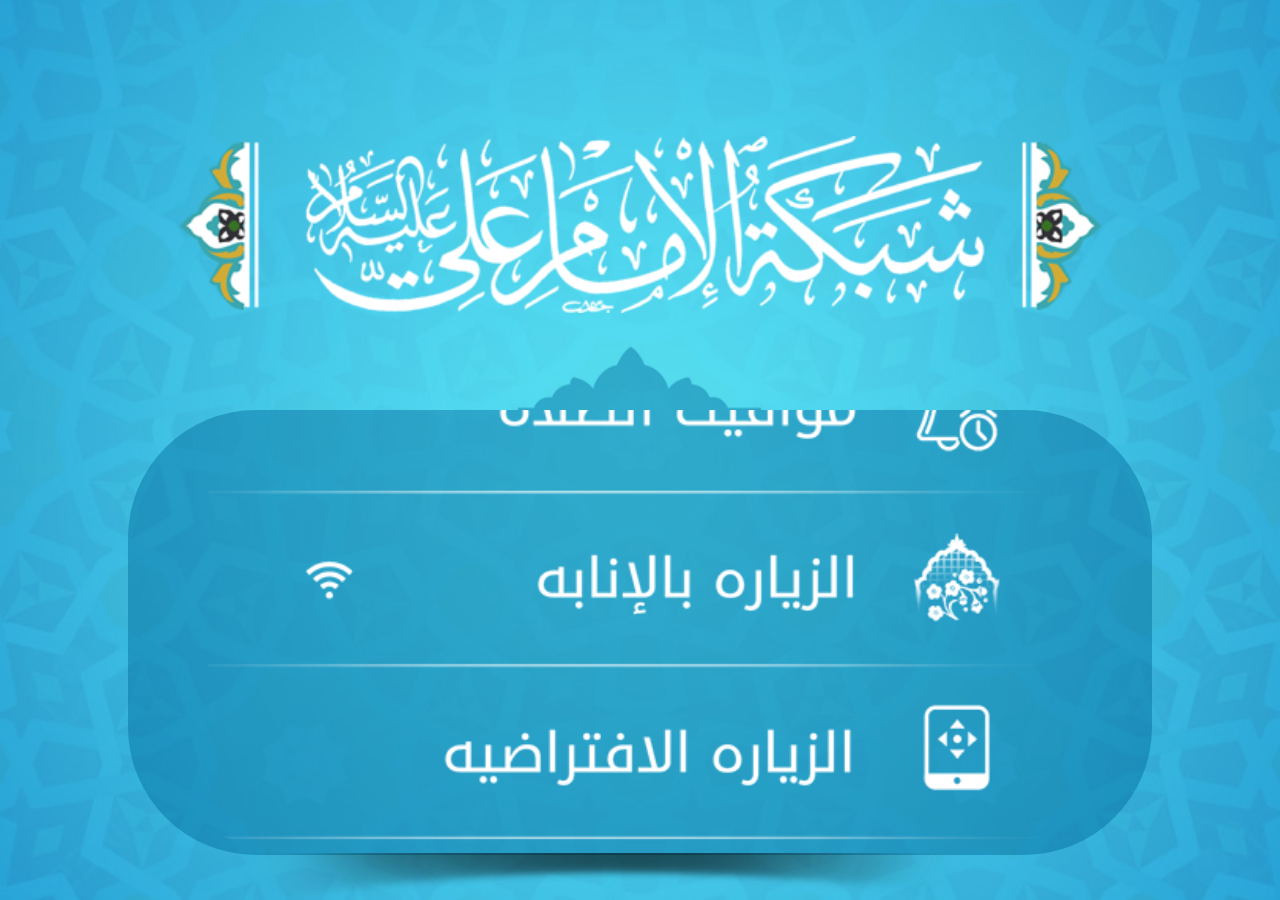
==== www/index.html @ 669192f9 "786" ====
<!DOCTYPE html>
<html>
<head>
	<meta charset="utf-8">
	<meta name="viewport" content="width=device-width, user-scalable=no, initial-scale=1" />
    <title>بسم الله الرحمن الرحيم</title>
    <link rel="stylesheet" type="text/css" href="css/reset.css">
    <link rel="stylesheet" type="text/css" href="css/template.css">

	<script src="js/jquery-2.2.2.min.js"></script>
    <script src="cordova.js"></script>
    <script src="js/fastclick.js"></script>
    <script src="js/hammer.min.js"></script>
    <script src="js/notification.js"></script>
	<script type="text/javascript" src="js/iscroll.js"></script>
	<script>
		var does_we_have_intenet = true;
		function init() {
			var pano_url;
			console.log('SMGROUP ::::::::::::::::::::::::::::::::::::    start init()');
			document.addEventListener("deviceready", onDeviceReady, false);
			/**** added by mahdi *********/
			if(isRetina())
			{
				$('.retina').each( function(i) {
					var back = $(this).css('background-image');
					back = back.replace("/low", "/high");
					$(this).css('background-image',back);
				});
				$('.retina:before').each( function(i) {
					var back = $(this).css('background-image');
					back = back.replace("/low", "/high");
					$(this).css('background-image',back);
				});
			}
// 			$('.smm_menu > div').fancy_scroll({
// 			      innerWrapper: ".smm_menu ul",
// 			      animation: "bounce",
// 			  		bounceDistance: 40,
// 			  		animDuration: "0.3s",
// 			  		animEasing: "cubic-bezier(0.175, 0.885, 0.420, 1.310)"
// 			    });
			var myScroll = new iScroll('smm_wrapper', { hideScrollbar: true, bounce : "enable", vScrollbar: false });
			/*****************************/
		}

		function goto_next_page(href,need_internet) {
			if (window.cordova)
			{
				var networkState = navigator.connection.type;
				if ((networkState == Connection.NONE) && need_internet) {
					navigator.notification.alert(
						'يجب عليك الاتصال بالانترنت',  // message
						alertDismissed,         // callback
						'تنبيه',            // title
						'نعم'                  // buttonName
					);
					function alertDismissed(){};
				}
				else
				{
					if ( device.platform == 'iOS' )
					{
						var options_back = {
						  "direction"		:	"left", // "up", // 'left|right|up|down', default 'left' (which is like 'next')
						  "duration"		:	700, // in milliseconds (ms), default 400
						  "androiddelay"	:	130, // same as above but for Android, default 70
						  "href"			:	href //"adab.html"
						};
						window.plugins.nativepagetransitions.slide(
						  options_back,
						  function (msg) {console.log("success: " + msg)}, // called when the animation has finished
						  function (msg) {console.log("error: " + msg)} // called in case you pass in weird values
						);
					}
					else
					{
						var options_back = {
						  "direction"		:	"left", // "up", // 'left|right|up|down', default 'left' (which is like 'next')
						  "duration"		:	900, // in milliseconds (ms), default 400
						  "iosdelay"		:	110,
						  "androiddelay"	:	280, // same as above but for Android, default 70
						  "href"			:	href //"adab.html"
						};
						window.plugins.nativepagetransitions.slide(
						  options_back,
						  function (msg) {console.log("success: " + msg)}, // called when the animation has finished
						  function (msg) {console.log("error: " + msg)} // called in case you pass in weird values
						);
					}
				}
			} else {
				window.location.href = href;
			}

		}

		function onDeviceReady() {
			var networkState = navigator.connection.type;
			if (networkState == Connection.NONE) {
				does_we_have_intenet = false;
			}
			FastClick.attach(document.body);
			if ( device.platform == 'Android' ){//Android,iOS,win7=WinCE,win8=Win32NT
				document.addEventListener("backbutton", go_back_index, false);
			}			
			if ( device.platform == 'Android' ){//Android,iOS,win7=WinCE,win8=Win32NT
				$(".PrayTimes_page").attr("onclick","goto_next_page('salat-gps.html',false);");
			}		
			
			if(window.localStorage.getItem('uuid') == null)
				window.plugins.uniqueDeviceID.get(uniqueDeviceIDsuccess_index, uniqueDeviceIDfail_index);
			else
			{
				
			}
			register_notification_home();
		}

		$(window).load(function() {		
			setTimeout(function(){
				$(".mypreload").html("");
			}, 1000);
			
			var ulwidth = $('.smm_menu ul').height()*10/11;
			var divwidth = $('.smm_menu > div').height();

			$('.smm_menu ul').css('top',(divwidth-ulwidth));
			setTimeout(function(){
				$('.smm_menu ul').css("top","0");
			}, 1500);
		});

		function go_back_index() {
			navigator.app.exitApp();
			/*
			navigator.notification.confirm(
				'هل حقا تريد الحروج من  التطبيق',	// message
				onExitConfirm,								// callback
				'انتباه',										// title
				['نعم','كلا']								// buttonName
			);
			*/
		}
		function onExitConfirm(buttonIndex) {
			if(buttonIndex==1)
			{
				navigator.app.exitApp();
				/*
				if (navigator && navigator.app) {
					navigator.app.exitApp();
				} 
				else {
					if (navigator && navigator.device) {
						navigator.device.exitApp();
					}
				}
				*/
			}
			else
			{
				
			}
		}
		function isHighDensity(){
			return ((window.matchMedia && (window.matchMedia('only screen and (min-resolution: 124dpi), only screen and (min-resolution: 1.3dppx), only screen and (min-resolution: 48.8dpcm)').matches || window.matchMedia('only screen and (-webkit-min-device-pixel-ratio: 1.3), only screen and (-o-min-device-pixel-ratio: 2.6/2), only screen and (min--moz-device-pixel-ratio: 1.3), only screen and (min-device-pixel-ratio: 1.3)').matches)) || (window.devicePixelRatio && window.devicePixelRatio > 1.3));
		}
		function isRetina(){
			return ((window.matchMedia && (window.matchMedia('only screen and (min-resolution: 192dpi), only screen and (min-resolution: 2dppx), only screen and (min-resolution: 75.6dpcm)').matches || window.matchMedia('only screen and (-webkit-min-device-pixel-ratio: 2), only screen and (-o-min-device-pixel-ratio: 2/1), only screen and (min--moz-device-pixel-ratio: 2), only screen and (min-device-pixel-ratio: 2)').matches)) || (window.devicePixelRatio && window.devicePixelRatio >= 2)) && /(iPad|iPhone|iPod)/g.test(navigator.userAgent);
		}
		$(document).ready(function(){

		});
		
		function need_internet(){
			if(does_we_have_intenet)
				return true;
			else
				return false;
		};
		function need_internet_alert(){
			navigator.notification.alert(
				'يجب عليك الاتصال بالانترنت',  // message
				alertDismissed,         // callback
				'تنبيه',            // title
				'نعم'                  // buttonName
			);
			function alertDismissed(){};
		};
		
		function uniqueDeviceIDsuccess_index(uuid)
		{
			window.localStorage.setItem('uuid',uuid);
		};
		function uniqueDeviceIDfail_index(uuid)
		{
			//alert("uniqueDeviceIDfail" + uuid);
		};
	</script>	

		
		
		
<style>


</style>	
</head>
<body onload="init();" leftmargin="0" topmargin="0" marginwidth="0" marginheight="0" id="body" class="smm_body retina">
	<div class="bg" ></div>
	<div class="container " id="container" >
		<div id="ajax" class="mypreload">
			<div style="z-index: 1000; border: medium none; margin: 0px; padding: 0px; width: 100%; height: 100%; top: 0px; left: 0px; background-color: #1e92c4; opacity: 1; cursor: default; position: fixed;overflow:visible;" class="blockUI blockOverlay"></div>
			<div style="z-index: 1011; position: fixed; padding: 0px; margin: 0px; width: 100%; top: 28%; left: 0%; text-align: center;border: medium none;overflow:visible;" class="blockUI blockMsg blockPage"><img src="images/preloader.gif"></div>
			<div style="z-index: 1012; position: fixed; padding: 0px; margin: 0px; width: 100%; top: 50%; left: 0%; text-align: center;border: medium none;overflow:visible;height:500px;" class="blockUI blockMsg blockPage"><img src="images/loading.png" width="70%"></div>
		</div>
		<div class="smm_content">
			<div class="smm_title retina"></div>
			<div class="smm_menu">
				<div id="smm_wrapper">
					<ul class="retina">
						<li onclick="goto_next_page('news.html',true);" title="news" class="goto222 internet"></li>
						<li onclick="goto_next_page('picturesCategories.html',true);" title="gallery" class="goto internet"></li>
						<li onclick="goto_next_page('live.html',true);" title="live broadcast" class="goto internet"></li>
						<li onclick="goto_next_page('video.html',true);" title="video" class="goto internet"></li>
						<li onclick="goto_next_page('radio.html',true);" title="radio" class="goto internet"></li>
						<li onclick="goto_next_page('map.html',false);" title="map" class="goto" ></li>
						<li onclick="goto_next_page('adab.html',false);" title="adab al-ziyarat" class="goto" ></li>
						<li onclick="goto_next_page('salat.html',false);" title="PrayTimes" class="goto PrayTimes_page" ></li>
						<li onclick="goto_next_page('ziarat.html',true);" title="naeb al-ziyarat" class="goto internet"></li>
						<li onclick="goto_next_page('vtour-demo-day.html',false);" title="vtour" class="goto" ></li>
						<li onclick="goto_next_page('esdarat.html',true);" title="majalat" class="goto internet"></li>
						<!--<li style="background-color: transparent ! important;"></li>-->
					</ul>
				</div>
			</div>
		</div>
			
	</div>
</body>
</html>
---- www/css/template.css ----
﻿﻿/*********** added by Seyed Mahdi Mirzaei ******************/
/***** Menu Page *************/
.smm_body{
	background-image: url('../images/low/menu_back.jpg');
	background-repeat: no-repeat;
    background-size: cover;
    background-position: center center;
    background-attachment: fixed;
}
.smm_body .bg{
	background-image: url('../images/low/menu_back.jpg');
	background-repeat: no-repeat;
    background-size: cover;
    background-position: center center;
	
	height:100%;
	width:100%;
	position:absolute;	
	z-index:0;
}
.smm_content{
	width: 80%;
	height: 80%;
	position: fixed;
	text-align: center;
	padding: 10%;
}
.smm_title {
    width: 90%;
    height: 15vw;
    background-image: url('../images/low/title.png');
    background-position: center center;
    background-repeat: no-repeat;
    background-size: 100%;
    margin: auto;
}
.smm_menu {
    background-color: rgba(0,106,155,.44);
    border-radius: 10vw;
    top: 32vw;
    bottom: 5%;
    position: inherit;
    left: 10%;
    right: 10%;
}
.smm_menu:before{
	content: "";
    background-image: url("../images/low/menu-background-top.png");
    width: 28vw;
    height: 5vw;
    background-position: center center;
    background-repeat: no-repeat;
    left: 0;
    right: 0;
    margin: auto;
    background-size: contain;
    top: -5vw;
    position: absolute;
}
.smm_menu:after{
	    content: "";
    background-image: url("../images/low/menu-background-saye.png");
    /* width: 28vw; */
    height: 18vw;
    background-position: center center;
    background-repeat: no-repeat;
    left: 0;
    right: 0;
    margin: auto;
    background-size: contain;
    bottom: -5vw;
    position: absolute;
	
	z-index:-1;
}
.smm_menu ul{
	background-image: url("../images/low/menu.png");
    background-repeat: no-repeat;
    background-size: 100%;
    position: absolute;
    left: 0;
    right: 0;
	
	transition:top 1s ease-in-out 0s !important;
}

.smm_menu ul li{
	height: 13.5vw;
    list-style-type: none;
	transition:all 0.55s ease-in-out 0s;
}
.smm_menu ul li:hover{
	background-color: rgba(40,101,143,.35);
}
.smm_menu > div{
	position: absolute;
    top: 0;
    left: 0;
    right: 0;
    bottom: 1vw;
    overflow: auto;
    -webkit-mask-image: -webkit-radial-gradient(circle, white, black);
    border-radius: 10vw;
}
/***** Ziarat Page *************/
.smm_ziarat_body{
	background-image: url('../images/low/ziarat_back.jpg');
	background-repeat: no-repeat;
    background-size: cover;
    background-position: center center;
    background-attachment: fixed;
}
.smm_ziarat_body .bg{
	background-image: url('../images/low/ziarat_back.jpg');
	background-repeat: no-repeat;
    background-size: cover;
    background-position: center center;
	
	height:100%;
	width:100%;
	position:absolute;	
	z-index:0;
}
.smm_ziarat_title {
    width: 90%;
    height: 14vw;
    background-image: url('../images/low/ziarat_title.png');
    background-position: center center;
    background-repeat: no-repeat;
    background-size: contain;
    margin: auto;
    vertical-align: middle;
}
.smm_ziarat_back{
	background-image: url('../images/low/back.png');
    width: 6vw;
    height: 14vw;
    display: block;
    background-repeat: no-repeat;
    background-position: center 40%;
    background-size: contain;
    /* float: left; */
    vertical-align: -webkit-baseline-middle;
    margin-left: -5vw;
    position: absolute;
}
#smm_ziarat_wrapper{
	position: absolute;
    top: 0;
    left: 0;
    right: 0;
    bottom: 1vw;
    overflow: auto;
    text-align: right;
/*     -webkit-mask-image: -webkit-radial-gradient(circle, white, black); */
/*     border-radius: 10vw; */
}
.smm_ziarat_content{
	top: 32vw;
    bottom: 5%;
    position: inherit;
    left: 10%;
    right: 10%;
}
.smm_ziarat_title2{
    width: 30vw;
}
#smm_ziarat_wrapper input,#smm_ziarat_wrapper select{
	display: block;
    height: 12vw;
    width: 99%;
    border: 1px solid #69cee3;
    border-radius: 2vw;
    background-color: #e5f4fa;
    margin-top: 4vw;
    font-family: 'Droid Arabic Kufi' !important;
    padding-right: 5vw;
    box-sizing: border-box;
    color: #2581c4;
    font-size: 3.5vw;
}
#smm_ziarat_wrapper select{
	text-align-last: right;
    direction: ltr;
}
#smm_ziarat_wrapper input[type="submit"]{
	background-color: #e39124;
	color: white;
	border: none;
	margin-top: 6vw;
}
.smm_ziarat_body ::-webkit-input-placeholder {
   color: #2581c4;
}

.smm_ziarat_body :-moz-placeholder { /* Firefox 18- */
   color: #2581c4;  
}

.smm_ziarat_body ::-moz-placeholder {  /* Firefox 19+ */
   color: #2581c4;  
}

.smm_ziarat_body :-ms-input-placeholder {  
   color: #2581c4;  
}
/***** Salat Page *************/
#smm_salat_wrapper{
	position: absolute;
    top: 0;
    left: 0;
    right: 0;
    bottom: 1vw;
    overflow: auto;
    text-align: right;
/*     -webkit-mask-image: -webkit-radial-gradient(circle, white, black); */
/*     border-radius: 10vw; */
}
.smm_salat_title {
    width: 90%;
    height: 14vw;
    background-image: url('../images/low/salat_title.png');
    background-position: center center;
    background-repeat: no-repeat;
    background-size: contain;
    margin: auto;
    vertical-align: middle;
}
.smm_select_city div:nth-child(2) {
    border-left: .5vw solid #167bb0;
    border-right: .5vw solid #167bb0;
}
.smm_select_city {
    width: 110%;
    height: 11vw;
    margin: auto;
    vertical-align: middle;
    margin-top: 3vw;
    background-image: url('../images/low/salat-title2.png');
    background-size: 100% 104%;
    background-repeat: no-repeat;
    background-position: 0 -.2vw;
	margin-left:-5%;
}
.smm_select_city div {
    display: inline-block;
    width: 31%;
    text-align: center;
    font-weight: bold;
    font-size: 3.5vw;
    /*height: 100%;*/
    line-height: 10.7vw;
    box-sizing: border-box;
    color: #167bb0;
}
.smm_select_city #karbala {width: 36%;}
.smm_select_city #kazemain {width: 25%;}
.smm_select_city #najaf {width: 28%;}

.smm_select_city div.active{
	color: #e39124;
}
.smm_salat_content{
	top: 42vw;
    bottom: 5%;
    position: inherit;
    left: 10%;
    right: 10%;
}
.smm_sobh {
    background-image: url('../images/low/sobh.png');
    background-size: 20vw;
    background-repeat: no-repeat;
    background-position: bottom center;
}
.smm_sunrise {
    background-image: url('../images/low/sunrise.png');
    background-size: 20vw;
    background-repeat: no-repeat;
    background-position: bottom center;
}
.smm_zohr {
    background-image: url('../images/low/zohr.png');
    background-size: 20vw;
    background-repeat: no-repeat;
    background-position: bottom center;
}
.smm_maghreb {
    background-image: url('../images/low/maghreb.png');
    background-size: 20vw;
    background-repeat: no-repeat;
    background-position: bottom center;
}
.smm_ghorob {
    background-image: url('../images/low/ghorob.png');
    background-size: 20vw;
    background-repeat: no-repeat;
    background-position: bottom center;
}
.smm_midnight {
    background-image: url('../images/low/midnight.png');
    background-size: 20vw;
    background-repeat: no-repeat;
    background-position: top center;
}
li .smm_sobh {
    background-image: url('../images/low/sobh2.png');
    background-size: contain;
    background-repeat: no-repeat;
    background-position: center 57% !important;
}
li .smm_sunrise {
    background-image: url('../images/low/ghorob2.png');
    background-size: contain;
    background-repeat: no-repeat;
    background-position: top center;
}
li .smm_zohr {
    background-image: url('../images/low/zohr2.png');
    background-size: contain;
    background-repeat: no-repeat;
    background-position: center 25% !important;
}
li .smm_maghreb {
    background-image: url('../images/low/maghreb2.png');
    background-size: contain;
    background-repeat: no-repeat;
    background-position: center 35% !important;
}
li .smm_ghorob {
    background-image: url('../images/low/ghorob2.png');
    background-size: contain;
    background-repeat: no-repeat;
    background-position: top center;
}
li .smm_midnight {
    background-image: url('../images/low/midnight2.png');
    background-size: 63%;
    background-repeat: no-repeat;
    background-position: center 50% !important;
}
.smm_next_time {
    margin: auto;
    text-align: center;
}
.smm_next_time > div{
	width: 100%;
    display: block;
    height: 20vw;
    text-align: center;
}
.smm_next_time span:last-child {
    color: #e39124;
}
.smm_next_time span {
    width: 100%;
    display: block;
    font-size: 5vw;
    font-weight: bold;
    white-space: nowrap;
}
.smm_salat_content ul {
    list-style-type: none;
}
.smm_salat_content ul li {
    display: block;
    width: 100%;
    height: 15vw;
    vertical-align: middle;
}
.smm_salat_content ul li span:first-child {
    width: 8vw;
    height: 100%;
    display: inline-block;
    background-position: center center;
    margin-left: 2vw;
    float: right;
}
.smm_salat_content ul li span {
    color: #167bb0;
    font-size: 4.2vw;
    font-weight: bold;
    float: right;
    height: 100%;
    display: inline-block;
    line-height: 18vw;
        width: 50VW;
}

.smm_salat_content ul li span:last-child {
    float: left;
    width: 15vw;
    text-align: left;
    POsition: absolute;
    left: 0;
    right: auto;
}
.smm_salat_content ul li:after {
    background-image: url('../images/low/seprator.png');
    content: "";
    height: 1px;
    width: 90%;
    display: block;
    margin: auto;
    background-repeat: no-repeat;
    background-size: cover;
    margin-top: 1.5vw;
    position: absolute;
}
.smm_salat_content ul li:first-child:after{
	content: none;
}

/***** Salat Page *************/
#smm_news_wrapper{
	position: absolute;
    top: 0;
    left: 0;
    right: 0;
    bottom: 1vw;
    overflow: auto;
    text-align: right;
/*     -webkit-mask-image: -webkit-radial-gradient(circle, white, black); */
/*     border-radius: 10vw; */
}
.smm_news_title {
    width: 90%;
    height: 14vw;
    background-image: url('../images/low/news_title.png');
    background-position: center center;
    background-repeat: no-repeat;
    background-size: contain;
    margin: auto;
    vertical-align: middle;
}
.smm_news_content{
	top: 30vw;
    bottom: 5%;
    position: inherit;
    left: 7%;
    right: 7%;
}
.smm_news_content ul li:after {
    background-image: url('../images/low/seprator.png');
    content: "";
    height: 1px;
    width: 90%;
    display: block;
    margin: auto;
    background-repeat: no-repeat;
    background-size: cover;
    position: absolute;
}
.smm_news_content ul li:last-child:after{
	content: none;
}
.smm_news_content ul{
	list-style-type: none;
	direction: rtl;
}
.smm_news_content ul li{
	margin-bottom: 3vw;
}
.smm_news_content ul li img{
	width: 30vw;
    height: 25vw;
    border-radius: 2vw;
}
.smm_news_content ul li > div{
	float: left;
    width: 52vw;
}
.smm_news_content ul li > div > span , .smm_news_content ul li > div > span span{
	text-align: justify;
    font-size: 3vw;
    display: block;
/*     height: 18Vw; */
    line-height: 6vw;
    line-height: 6vw;
    overflow: hidden;
    word-wrap: break-word;
    display: -webkit-box;
    -webkit-line-clamp: 3;
    -webkit-box-orient: vertical;
}
.smm_news_content ul li > div > div > span{
	font-size: 3vw;
	margin-left: 5vw;
}
.smm_news_content ul li > div > div > span:FIRST-CHILD{
	float: left;
}
.smm_news_content ul li > div > div > span:last-child{
	float: right;
}
.smm_news_date:after{
	content: "";
	width: 3vw;
	height: 3vw;
	background-image: url('../images/low/calendar.png');
	background-size: contain;
    display: inline-block;
    margin-right: 1vw;
    background-repeat: no-repeat;
    background-position: center;
    float: left;
    margin-top: 1.5vw;
    position: absolute;
}
.smm_news_visit:after{
	content: "";
	width: 4vw;
    height: 2.5vw;
	background-image: url('../images/low/preview.png');
	background-size: contain;
    display: inline-block;
    margin-right: 1vw;
    background-repeat: no-repeat;
    background-position: center;
    float: left;
    margin-top: 1.5vw;
    position: absolute;
}
#smm_news_wrapper > div > img {
	width: 100%;
    max-height: 50vw;
    display: block;
} 
#smm_news_wrapper > div > img:after{
	content: ""
}
#smm_news_wrapper .smm_underimage{
    width: 100%;
    display: block;
    height: 10vw;
    background-color: rgba(0,0,0,.5);
    margin-top: -10vw;
    overflow: hidden;
    color: white;
}
#smm_news_wrapper .smm_underimage .smm_news_visit{
	float: left;
	height: 100%;
    line-height: 10.5vw;
    margin-left: 10vw;
    font-size: 3vw;
}
#smm_news_wrapper .smm_underimage .smm_news_date{
	float: right;
    height: 100%;
    line-height: 10.5vw;
    margin-right: 5vw;
    font-size: 3vw;
}
#smm_news_wrapper .smm_underimage .smm_news_date:before{
	content: "";
    width: 3vw;
    height: 100%;
    background-image: url('../images/low/calendar.png');
    background-size: contain;
    display: inline-block;
    margin-left: -4vw;
    background-repeat: no-repeat;
    background-position: center;
    position: absolute;
}
#smm_news_wrapper .smm_underimage .smm_news_visit:before{
	content: "";
    width: 4vw;
    height: 100%;
    background-image: url('../images/low/preview.png');
    background-size: contain;
    display: inline-block;
    margin-left: -5vw;
    background-repeat: no-repeat;
    background-position: center;
    position: absolute;
}
#smm_news_wrapper .smm_underimage .smm_news_date:after, #smm_news_wrapper .smm_underimage .smm_news_visit:after{
	content: none;
}
#smm_news_wrapper .smm_news_subject{
	text-align: justify;
    direction: rtl;
    margin-top: 2vw;
    font-weight: bold;
    font-size: 4vw;
}
#smm_news_wrapper .smm_news_text{
	text-align: justify;
    direction: rtl;
    margin-top: 2vw;
    font-weight: normal;
    font-size: 3vw;
    padding-bottom: 15vw;
    margin-bottom: 15vw;
}
}
/*************** adab title **********/
#smm_adab_wrapper{
	position: absolute;
    top: 0;
    left: 0;
    right: 0;
    bottom: 1vw;
    overflow: auto;
    text-align: right;
}
.smm_adab_title {
    width: 90%;
    height: 14vw;
    background-image: url('../images/low/adab_title.png');
    background-position: center center;
    background-repeat: no-repeat;
    background-size: contain;
    margin: auto;
    vertical-align: middle;
}
.smm_adab_content{
	top: 30vw;
    bottom: 5%;
    position: inherit;
    left: 10%;
    right: 10%;
}
.smm_adab_content ul li{
	display: block;
    height: 11vw;
    font-size: 3.5vw;
    font-weight: bold;
    padding-right: 5vw;
    direction: rtl;
    line-height: 11vw;
}
.smm_adab_content ul li:before {
    background-image: url('../images/low/adab_list_before.png');
    content: "";
    height: 11vw;
    width: 3vw;
    display: block;
    margin: auto;
    background-repeat: no-repeat;
    background-size: contain;
    position: absolute;
    margin-right: -6vw;
    background-position: center center;
}
#smm_adab_wrapper .smm_adab_subject{
	text-align: justify;
    direction: rtl;
    margin-top: 2vw;
    font-weight: bold;
    font-size: 15px;
}
#smm_adab_wrapper .smm_adab_text{
	text-align: justify;
    direction: rtl;
    margin-top: 2vw;
    font-weight: normalß;
    font-size: 3vw;
}
#smm_adab_wrapper .smm_adab_text {
	font-size: 14px;
	line-height: 220%;
}

/********** pictures ************/
.mh_visualizations_title {
    width: 90%;
    height: 14vw;
    background-image: url('../images/low/visualizations_title.png');
    background-position: center center;
    background-repeat: no-repeat;
    background-size: contain;
    margin: auto;
    vertical-align: middle;
}
.mh_pictures_title {
    width: 90%;
    height: 14vw;
    background-image: url('../images/low/pictures_title.png');
    background-position: center center;
    background-repeat: no-repeat;
    background-size: contain;
    margin: auto;
    vertical-align: middle;
}
#smm_visualizations_wrapper{
	position: absolute;
    top: 0;
    left: 0;
    right: 0;
    bottom: 1vw;
    overflow: auto;
    text-align: right;
}
.smm_visualizations_content{
	top: 30vw;
    bottom: 5%;
    position: inherit;
    left: 10%;
    right: 10%;
}
.smm_visualizations_content iframe{
	width: 100%;
    height: 50vw;
    margin-top: 10vw;
}
.smm_visualizations_content ul{
	list-style-type: none;
}
.smm_visualizations_content  li  img {
    width: 100%;
    max-height: 50vw;
    display: block;
    min-height: 40vw;
}
.smm_visualizations_content ul li{
	margin-bottom: 3vw;;
	position: relative;
	display: none;
}
.smm_visualizations_content .smm_underimage{
    width: 100%;
    display: block;
    height: 10vw;
    background-color: rgba(0,0,0,.5);
    margin-top: -10vw;
    overflow: hidden;
    color: white;
    text-align: center;
    line-height: 10.5vw;
    font-size: 3vw;
}
#smm_picture_wrapper{
	position: absolute;
    top: 0;
    left: 0;
    right: 0;
    bottom: 1vw;
    overflow: auto;
    text-align: right;
}
.smm_picture_content{
	top: 30vw;
    bottom: 5%;
    position: inherit;
    left: 10%;
    right: 10%;
}
.smm_picture_content ul{
	list-style-type: none;
	float: right;
	    width: 100%;
}
.smm_picture_content  li  img {
    width: 100%;
    max-height: 50vw;
    display: block;
    min-height: 40vw;
}
.smm_picture_content ul li{
	margin-bottom: 4vw;;
	display: none;
	width: 100%;
}
.smm_picture_content .smm_underimage{
    width: 100%;
    display: block;
    height: 10vw;
    background-color: rgba(0,0,0,.5);
    margin-top: -10vw;
    overflow: hidden;
    color: white;
    text-align: center;
    line-height: 10.5vw;
    font-size: 3vw;
}
.smm_picture_content ul li > div:first-child{
	float: right;
	display: inline-block;
	width: 48%;
}
.smm_picture_content ul li > div{
	float: left;
	display: inline-block;
	width: 48%;
}
.smm_picture_content span.smm_news_visit {
    float: left;
    height: 100%;
    line-height: 10.5vw;
    margin-left: 2vw;
    font-size: 3vw;
}
.smm_picture_content .smm_news_visit:before {
    content: "";
    width: 4vw;
    height: 2.5vw;
    background-image: url('../images/low/preview.png');
    background-size: contain;
    display: inline-block;
    margin-right: 1vw;
    background-repeat: no-repeat;
    background-position: center;
}
.smm_picture_content .smm_news_visit:after{
	content: none;
}
.smm_visualizations_content li:before{
	position: absolute;
    content: "";
    width: 100%;
    height: 50vw;
    margin: auto;
    display: block;
    background-image: url("../images/low/play.png");
    background-position: center 35%;
    background-repeat: no-repeat;
    background-size: auto 40%;
} 
.smm_visualizations_content.videolist li:before{
	background-position: center center;
} 
/****** preloader **************/
.windows8 {
	position: relative;
	width: 20vw;
	height:20vw;
	margin:auto;
	margin-top: 45%;
}
li.windows8{
	width: 100%;
	float: right;
}
li.windows8 > div{
	 margin: auto;
    left: 0;
    right: 0;
}
.windows8 .wBall {
	position: absolute;
	width: 15vw;
    height: 15vw;
	opacity: 0;
	transform: rotate(225deg);
		-o-transform: rotate(225deg);
		-ms-transform: rotate(225deg);
		-webkit-transform: rotate(225deg);
		-moz-transform: rotate(225deg);
	animation: orbit 6.96s infinite;
		-o-animation: orbit 6.96s infinite;
		-ms-animation: orbit 6.96s infinite;
		-webkit-animation: orbit 6.96s infinite;
		-moz-animation: orbit 6.96s infinite;
}
li.windows8 .wBall {
	width: 10vw;
	height:10vw;
}
.windows8 .wBall .wInnerBall{
	position: absolute;
	width: 13%;
	height: 13%;
	background: #1e92c4;
	left:0px;
	top:0px;
	border-radius: 500px;
}

.windows8 #wBall_1 {
	animation-delay: 1.52s;
		-o-animation-delay: 1.52s;
		-ms-animation-delay: 1.52s;
		-webkit-animation-delay: 1.52s;
		-moz-animation-delay: 1.52s;
}

.windows8 #wBall_2 {
	animation-delay: 0.3s;
		-o-animation-delay: 0.3s;
		-ms-animation-delay: 0.3s;
		-webkit-animation-delay: 0.3s;
		-moz-animation-delay: 0.3s;
}

.windows8 #wBall_3 {
	animation-delay: 0.61s;
		-o-animation-delay: 0.61s;
		-ms-animation-delay: 0.61s;
		-webkit-animation-delay: 0.61s;
		-moz-animation-delay: 0.61s;
}

.windows8 #wBall_4 {
	animation-delay: 0.91s;
		-o-animation-delay: 0.91s;
		-ms-animation-delay: 0.91s;
		-webkit-animation-delay: 0.91s;
		-moz-animation-delay: 0.91s;
}

.windows8 #wBall_5 {
	animation-delay: 1.22s;
		-o-animation-delay: 1.22s;
		-ms-animation-delay: 1.22s;
		-webkit-animation-delay: 1.22s;
		-moz-animation-delay: 1.22s;
}



@keyframes orbit {
	0% {
		opacity: 1;
		z-index:99;
		transform: rotate(180deg);
		animation-timing-function: ease-out;
	}

	7% {
		opacity: 1;
		transform: rotate(300deg);
		animation-timing-function: linear;
		origin:0%;
	}

	30% {
		opacity: 1;
		transform:rotate(410deg);
		animation-timing-function: ease-in-out;
		origin:7%;
	}

	39% {
		opacity: 1;
		transform: rotate(645deg);
		animation-timing-function: linear;
		origin:30%;
	}

	70% {
		opacity: 1;
		transform: rotate(770deg);
		animation-timing-function: ease-out;
		origin:39%;
	}

	75% {
		opacity: 1;
		transform: rotate(900deg);
		animation-timing-function: ease-out;
		origin:70%;
	}

	76% {
	opacity: 0;
		transform:rotate(900deg);
	}

	100% {
	opacity: 0;
		transform: rotate(900deg);
	}
}

@-o-keyframes orbit {
	0% {
		opacity: 1;
		z-index:99;
		-o-transform: rotate(180deg);
		-o-animation-timing-function: ease-out;
	}

	7% {
		opacity: 1;
		-o-transform: rotate(300deg);
		-o-animation-timing-function: linear;
		-o-origin:0%;
	}

	30% {
		opacity: 1;
		-o-transform:rotate(410deg);
		-o-animation-timing-function: ease-in-out;
		-o-origin:7%;
	}

	39% {
		opacity: 1;
		-o-transform: rotate(645deg);
		-o-animation-timing-function: linear;
		-o-origin:30%;
	}

	70% {
		opacity: 1;
		-o-transform: rotate(770deg);
		-o-animation-timing-function: ease-out;
		-o-origin:39%;
	}

	75% {
		opacity: 1;
		-o-transform: rotate(900deg);
		-o-animation-timing-function: ease-out;
		-o-origin:70%;
	}

	76% {
	opacity: 0;
		-o-transform:rotate(900deg);
	}

	100% {
	opacity: 0;
		-o-transform: rotate(900deg);
	}
}

@-ms-keyframes orbit {
	0% {
		opacity: 1;
		z-index:99;
		-ms-transform: rotate(180deg);
		-ms-animation-timing-function: ease-out;
	}

	7% {
		opacity: 1;
		-ms-transform: rotate(300deg);
		-ms-animation-timing-function: linear;
		-ms-origin:0%;
	}

	30% {
		opacity: 1;
		-ms-transform:rotate(410deg);
		-ms-animation-timing-function: ease-in-out;
		-ms-origin:7%;
	}

	39% {
		opacity: 1;
		-ms-transform: rotate(645deg);
		-ms-animation-timing-function: linear;
		-ms-origin:30%;
	}

	70% {
		opacity: 1;
		-ms-transform: rotate(770deg);
		-ms-animation-timing-function: ease-out;
		-ms-origin:39%;
	}

	75% {
		opacity: 1;
		-ms-transform: rotate(900deg);
		-ms-animation-timing-function: ease-out;
		-ms-origin:70%;
	}

	76% {
	opacity: 0;
		-ms-transform:rotate(900deg);
	}

	100% {
	opacity: 0;
		-ms-transform: rotate(900deg);
	}
}

@-webkit-keyframes orbit {
	0% {
		opacity: 1;
		z-index:99;
		-webkit-transform: rotate(180deg);
		-webkit-animation-timing-function: ease-out;
	}

	7% {
		opacity: 1;
		-webkit-transform: rotate(300deg);
		-webkit-animation-timing-function: linear;
		-webkit-origin:0%;
	}

	30% {
		opacity: 1;
		-webkit-transform:rotate(410deg);
		-webkit-animation-timing-function: ease-in-out;
		-webkit-origin:7%;
	}

	39% {
		opacity: 1;
		-webkit-transform: rotate(645deg);
		-webkit-animation-timing-function: linear;
		-webkit-origin:30%;
	}

	70% {
		opacity: 1;
		-webkit-transform: rotate(770deg);
		-webkit-animation-timing-function: ease-out;
		-webkit-origin:39%;
	}

	75% {
		opacity: 1;
		-webkit-transform: rotate(900deg);
		-webkit-animation-timing-function: ease-out;
		-webkit-origin:70%;
	}

	76% {
	opacity: 0;
		-webkit-transform:rotate(900deg);
	}

	100% {
	opacity: 0;
		-webkit-transform: rotate(900deg);
	}
}

@-moz-keyframes orbit {
	0% {
		opacity: 1;
		z-index:99;
		-moz-transform: rotate(180deg);
		-moz-animation-timing-function: ease-out;
	}

	7% {
		opacity: 1;
		-moz-transform: rotate(300deg);
		-moz-animation-timing-function: linear;
		-moz-origin:0%;
	}

	30% {
		opacity: 1;
		-moz-transform:rotate(410deg);
		-moz-animation-timing-function: ease-in-out;
		-moz-origin:7%;
	}

	39% {
		opacity: 1;
		-moz-transform: rotate(645deg);
		-moz-animation-timing-function: linear;
		-moz-origin:30%;
	}

	70% {
		opacity: 1;
		-moz-transform: rotate(770deg);
		-moz-animation-timing-function: ease-out;
		-moz-origin:39%;
	}

	75% {
		opacity: 1;
		-moz-transform: rotate(900deg);
		-moz-animation-timing-function: ease-out;
		-moz-origin:70%;
	}

	76% {
	opacity: 0;
		-moz-transform:rotate(900deg);
	}

	100% {
	opacity: 0;
		-moz-transform: rotate(900deg);
	}
}
/**********************************************************/

/*//START AUDIO/////////////////////////////////////////////////////////////////////////////////////*/
/*//////////////////////////////////////////////////////////////////////////////////////////////////*/
/*//////////////////////////////////////////////////////////////////////////////////////////////////*/
#smgroup_audio_player{
	z-index:999;
}
#smgroup_audio_player,#smgroup_audio_player *,#smgroup_audio_player span{
	direction:ltr !important;
}
#play2 {
    display:none;
}
input[type=range] {
  -webkit-appearance: none;
  width: 100%;
  margin: 11.4px 0;
}
input[type=range]:focus {
  outline: none;
}
input[type=range]::-webkit-slider-runnable-track {
  width: 100%;
  height: 2.2px;
  cursor: pointer;
  box-shadow: 1px 1px 1px rgba(0, 0, 0, 0), 0px 0px 1px rgba(13, 13, 13, 0);
  background: #d9b875;
  border-radius: 0px;
  border: 0px solid rgba(0, 0, 0, 0);
}
input[type=range]::-webkit-slider-thumb {
  box-shadow: 0px 0px 15px rgba(217, 184, 117, 0.75), 0px 0px 0px rgba(223, 194, 137, 0.75);
  border: 0px solid rgba(0, 0, 0, 0);
  height: 25px;
  width: 23px;
  border-radius: 28px;
  background: #d9b875;
  cursor: pointer;
  -webkit-appearance: none;
  margin-top: -11.4px;
}
input[type=range]:focus::-webkit-slider-runnable-track {
  background: #dfc289;
}
input[type=range]::-moz-range-track {
  width: 100%;
  height: 2.2px;
  cursor: pointer;
  box-shadow: 1px 1px 1px rgba(0, 0, 0, 0), 0px 0px 1px rgba(13, 13, 13, 0);
  background: #d9b875;
  border-radius: 0px;
  border: 0px solid rgba(0, 0, 0, 0);
}
input[type=range]::-moz-range-thumb {
  box-shadow: 0px 0px 15px rgba(217, 184, 117, 0.75), 0px 0px 0px rgba(223, 194, 137, 0.75);
  border: 0px solid rgba(0, 0, 0, 0);
  height: 25px;
  width: 23px;
  border-radius: 28px;
  background: #d9b875;
  cursor: pointer;
}
input[type=range]::-ms-track {
  width: 100%;
  height: 2.2px;
  cursor: pointer;
  background: transparent;
  border-color: transparent;
  color: transparent;
}
input[type=range]::-ms-fill-lower {
  background: #d3ae61;
  border: 0px solid rgba(0, 0, 0, 0);
  border-radius: 0px;
  box-shadow: 1px 1px 1px rgba(0, 0, 0, 0), 0px 0px 1px rgba(13, 13, 13, 0);
}
input[type=range]::-ms-fill-upper {
  background: #d9b875;
  border: 0px solid rgba(0, 0, 0, 0);
  border-radius: 0px;
  box-shadow: 1px 1px 1px rgba(0, 0, 0, 0), 0px 0px 1px rgba(13, 13, 13, 0);
}
input[type=range]::-ms-thumb {
  box-shadow: 0px 0px 15px rgba(217, 184, 117, 0.75), 0px 0px 0px rgba(223, 194, 137, 0.75);
  border: 0px solid rgba(0, 0, 0, 0);
  height: 25px;
  width: 23px;
  border-radius: 28px;
  background: #d9b875;
  cursor: pointer;
  height: 2.2px;
}
input[type=range]:focus::-ms-fill-lower {
  background: #d9b875;
}
input[type=range]:focus::-ms-fill-upper {
  background: #dfc289;
}


#smgroup_audio_player {
    display: block;
    position: fixed;
    bottom: 0;
    width: 100%;
    padding: 0;
    left: 0;
    background-color: #167bb0;
	height: 76px;
}
input#stop {
    display: none;
}
div#audioPosition {
  box-sizing: border-box;
  padding: 0 13px 0px 90px;
  position: absolute;
  top: 29px;
  width: 100%;
  z-index: 999980;
}
input#play {
    position: absolute;
    left: 16px;
    top: 2px;
    bottom: 0;
    margin: auto;
    width: 70.3px;
    height: 51.6px;
    background-image: url(../images/play.png);
    background-size: 100%;
    background-color: transparent;
    border: 0;
	z-index:999999;
	cursor:pointer;
    background-repeat: no-repeat;
}
input#play2 {
    position: absolute;
    left: 16px;
    top: 2px;
    bottom: 0;
    margin: auto;
    width: 70.3px;
    height: 51.6px;
    background-image: url(../images/play.png);
    background-size: 100%;
    background-color: transparent;
    border: 0;
	z-index:999999;
	cursor:pointer;
    background-repeat: no-repeat;
}
input#pause {
    position: absolute;
    left: 16px;
    top: 2px;
    bottom: 0;
    margin: auto;
    width: 70.3px;
    height: 51.6px;
    background-image: url(../images/pause.png);
    background-size: 100%;
    background-color: transparent;
    border: 0;
	display:none;
	z-index:999999;
	cursor:pointer;
    background-repeat: no-repeat;
}
.audio_btn {
  height: 100%;
  left: 0;
  position: absolute;
  top: 0;
  width: 90px;
  z-index: 999998;
}
button,input{
outline:none
}
#audioTimer {
	position: absolute;
    margin: auto;
    width: 50px;
    left: 82px;
    top: 12px;
    color: #f4e0b9;
}
#durationTimer {
    position: absolute;
    margin: auto;
    width: 50px;
    right: 14px;
    top: 12px;
    color: #f4e0b9;
}

/*//END AUDIO//////////////////////////////////////////////////////////////////////////////////////*/
/*//////////////////////////////////////////////////////////////////////////////////////////////////*/
/*//////////////////////////////////////////////////////////////////////////////////////////////////*/

.smm_esdarat_title {
    width: 90%;
    height: 14vw;
    background-image: url('../images/low/esdarat_title.png');
    background-position: center center;
    background-repeat: no-repeat;
    background-size: contain;
    margin: auto;
    vertical-align: middle;
}

.ellip {
  display: block;
  height: 100%;
}

.ellip-line {
  display: inline-block;
  text-overflow: ellipsis;
  white-space: nowrap;
  word-wrap: normal;
  max-width: 100%;
}

.ellip,
.ellip-line {
  position: relative;
  overflow: hidden;
}
img.downloadicon {
    /* background-image: url("../images/downloadicon.png"); */
    width: 10vw !important;
    display: block;
    height: 10vw;
    position: absolute;
    background-size: contain;
    min-height: 5vw !important;
    background-position: center center;
    background-repeat: no-repeat;
    opacity: 0;
}
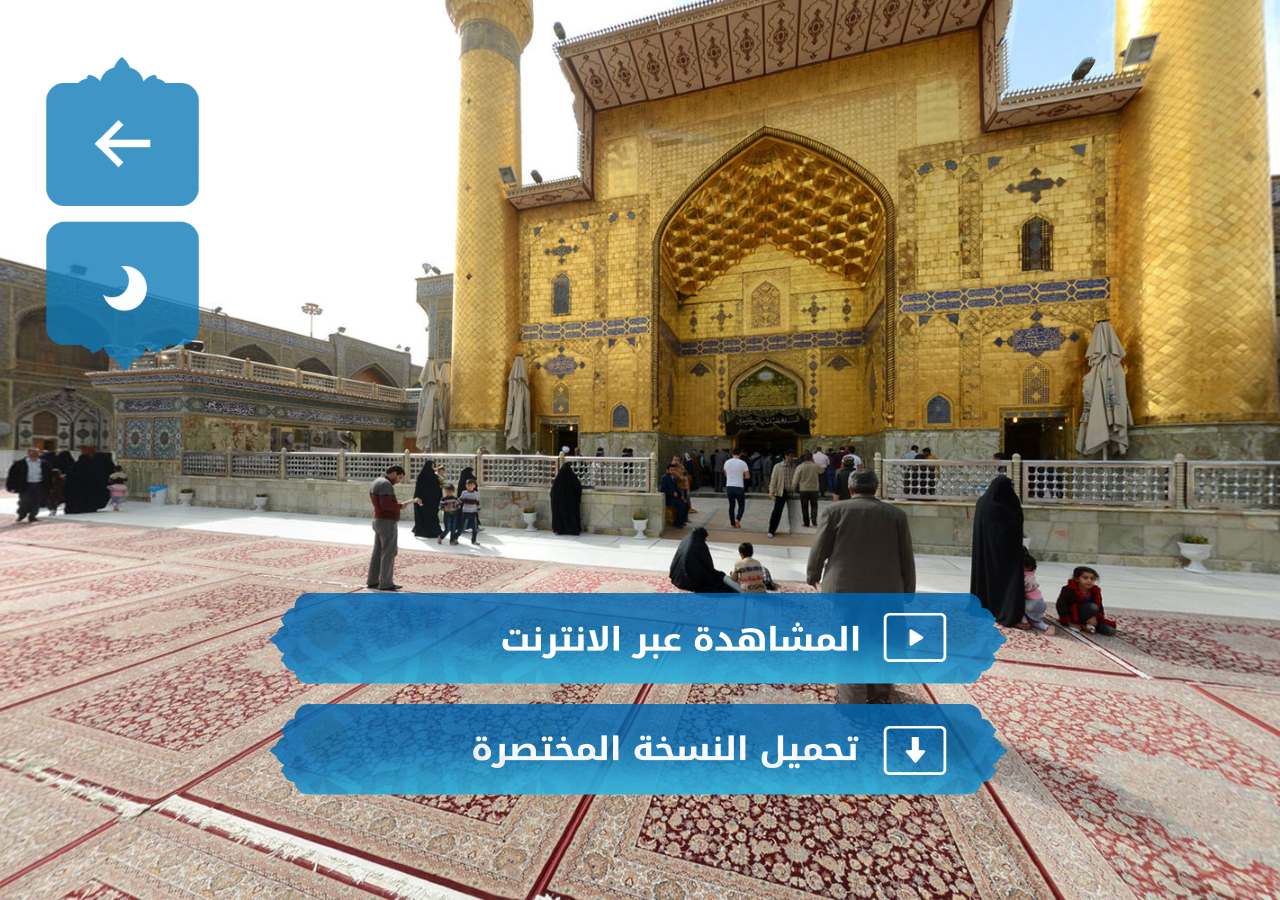
==== commit 21a490bc: "0" ====
--- a/www/index.html
+++ b/www/index.html
@@ -1,241 +1,137 @@
 <!DOCTYPE html>
 <html>
 <head>
-	<meta charset="utf-8">
+    <title>بسم الله الرحمن الرحيم</title>
 	<meta name="viewport" content="width=device-width, user-scalable=no, initial-scale=1" />
-    <title>بسم الله الرحمن الرحيم</title>
+	<meta name="apple-mobile-web-app-capable" content="yes" />
+	<meta http-equiv="Content-Type" content="text/html;charset=utf-8" />
+	<meta http-equiv="x-ua-compatible" content="IE=edge" />
     <link rel="stylesheet" type="text/css" href="css/reset.css">
-    <link rel="stylesheet" type="text/css" href="css/template.css">
 
+	<style>
+		@-ms-viewport { width: device-width; }
+		@media only screen and (min-device-width: 800px) { html { overflow:hidden; } }
+		html { height:100%; }
+		body { height:100%; overflow:hidden; margin:0; padding:0; font-family:Arial, Helvetica, sans-serif; font-size:16px; color:#FFFFFF; background-color:#000000; }
+		iframe {border: 0px solid transparent !important;width: 100%;}
+	</style>
 	<script src="js/jquery-2.2.2.min.js"></script>
+	<!-- <script src="js/console.log.js"></script> -->
     <script src="cordova.js"></script>
+    <script src="js/jquery.md5.js"></script>
     <script src="js/fastclick.js"></script>
     <script src="js/hammer.min.js"></script>
-    <script src="js/notification.js"></script>
-	<script type="text/javascript" src="js/iscroll.js"></script>
+    <script src="js/back_btn.js"></script>
+	<script src="js/notification.js"></script>
 	<script>
-		var does_we_have_intenet = true;
-		function init() {
-			var pano_url;
+		function init() {		
 			console.log('SMGROUP ::::::::::::::::::::::::::::::::::::    start init()');
 			document.addEventListener("deviceready", onDeviceReady, false);
-			/**** added by mahdi *********/
-			if(isRetina())
-			{
-				$('.retina').each( function(i) {
-					var back = $(this).css('background-image');
-					back = back.replace("/low", "/high");
-					$(this).css('background-image',back);
-				});
-				$('.retina:before').each( function(i) {
-					var back = $(this).css('background-image');
-					back = back.replace("/low", "/high");
-					$(this).css('background-image',back);
-				});
-			}
-// 			$('.smm_menu > div').fancy_scroll({
-// 			      innerWrapper: ".smm_menu ul",
-// 			      animation: "bounce",
-// 			  		bounceDistance: 40,
-// 			  		animDuration: "0.3s",
-// 			  		animEasing: "cubic-bezier(0.175, 0.885, 0.420, 1.310)"
-// 			    });
-			var myScroll = new iScroll('smm_wrapper', { hideScrollbar: true, bounce : "enable", vScrollbar: false });
-			/*****************************/
-		}
-
-		function goto_next_page(href,need_internet) {
-			if (window.cordova)
-			{
-				var networkState = navigator.connection.type;
-				if ((networkState == Connection.NONE) && need_internet) {
-					navigator.notification.alert(
-						'يجب عليك الاتصال بالانترنت',  // message
-						alertDismissed,         // callback
-						'تنبيه',            // title
-						'نعم'                  // buttonName
-					);
-					function alertDismissed(){};
-				}
-				else
-				{
-					if ( device.platform == 'iOS' )
-					{
-						var options_back = {
-						  "direction"		:	"left", // "up", // 'left|right|up|down', default 'left' (which is like 'next')
-						  "duration"		:	700, // in milliseconds (ms), default 400
-						  "androiddelay"	:	130, // same as above but for Android, default 70
-						  "href"			:	href //"adab.html"
-						};
-						window.plugins.nativepagetransitions.slide(
-						  options_back,
-						  function (msg) {console.log("success: " + msg)}, // called when the animation has finished
-						  function (msg) {console.log("error: " + msg)} // called in case you pass in weird values
-						);
-					}
-					else
-					{
-						var options_back = {
-						  "direction"		:	"left", // "up", // 'left|right|up|down', default 'left' (which is like 'next')
-						  "duration"		:	900, // in milliseconds (ms), default 400
-						  "iosdelay"		:	110,
-						  "androiddelay"	:	280, // same as above but for Android, default 70
-						  "href"			:	href //"adab.html"
-						};
-						window.plugins.nativepagetransitions.slide(
-						  options_back,
-						  function (msg) {console.log("success: " + msg)}, // called when the animation has finished
-						  function (msg) {console.log("error: " + msg)} // called in case you pass in weird values
-						);
-					}
-				}
-			} else {
-				window.location.href = href;
-			}
 
 		}
+		function onDeviceReady() {
+			//window.plugins.insomnia.keepAwake();
+			//window.plugins.insomnia.allowSleepAgain();
+			if ( device.platform == 'Android' ){//Android,iOS,win7=WinCE,win8=Win32NT
+				document.addEventListener("backbutton", goto_home, false);
+			}
+			register_notification();
+		}
+		$(document).ready(function() {
+			if(window.localStorage.getItem('pano_localPath') == null)
+			{
 
-		function onDeviceReady() {
-			var networkState = navigator.connection.type;
-			if (networkState == Connection.NONE) {
-				does_we_have_intenet = false;
-			}
-			FastClick.attach(document.body);
-			if ( device.platform == 'Android' ){//Android,iOS,win7=WinCE,win8=Win32NT
-				document.addEventListener("backbutton", go_back_index, false);
-			}			
-			if ( device.platform == 'Android' ){//Android,iOS,win7=WinCE,win8=Win32NT
-				$(".PrayTimes_page").attr("onclick","goto_next_page('salat-gps.html',false);");
-			}		
-			
-			if(window.localStorage.getItem('uuid') == null)
-				window.plugins.uniqueDeviceID.get(uniqueDeviceIDsuccess_index, uniqueDeviceIDfail_index);
-			else
-			{
-				
-			}
-			register_notification_home();
-		}
-
-		$(window).load(function() {		
-			setTimeout(function(){
-				$(".mypreload").html("");
-			}, 1000);
-			
-			var ulwidth = $('.smm_menu ul').height()*10/11;
-			var divwidth = $('.smm_menu > div').height();
-
-			$('.smm_menu ul').css('top',(divwidth-ulwidth));
-			setTimeout(function(){
-				$('.smm_menu ul').css("top","0");
-			}, 1500);
-		});
-
-		function go_back_index() {
-			navigator.app.exitApp();
-			/*
-			navigator.notification.confirm(
-				'هل حقا تريد الحروج من  التطبيق',	// message
-				onExitConfirm,								// callback
-				'انتباه',										// title
-				['نعم','كلا']								// buttonName
-			);
-			*/
-		}
-		function onExitConfirm(buttonIndex) {
-			if(buttonIndex==1)
-			{
-				navigator.app.exitApp();
-				/*
-				if (navigator && navigator.app) {
-					navigator.app.exitApp();
-				} 
-				else {
-					if (navigator && navigator.device) {
-						navigator.device.exitApp();
-					}
-				}
-				*/
 			}
 			else
 			{
-				
+				$("#shkb_footer.need_download").css("display","none");
+				$("#shkb_footer.downloaded").css("display","block");
 			}
-		}
-		function isHighDensity(){
-			return ((window.matchMedia && (window.matchMedia('only screen and (min-resolution: 124dpi), only screen and (min-resolution: 1.3dppx), only screen and (min-resolution: 48.8dpcm)').matches || window.matchMedia('only screen and (-webkit-min-device-pixel-ratio: 1.3), only screen and (-o-min-device-pixel-ratio: 2.6/2), only screen and (min--moz-device-pixel-ratio: 1.3), only screen and (min-device-pixel-ratio: 1.3)').matches)) || (window.devicePixelRatio && window.devicePixelRatio > 1.3));
-		}
-		function isRetina(){
-			return ((window.matchMedia && (window.matchMedia('only screen and (min-resolution: 192dpi), only screen and (min-resolution: 2dppx), only screen and (min-resolution: 75.6dpcm)').matches || window.matchMedia('only screen and (-webkit-min-device-pixel-ratio: 2), only screen and (-o-min-device-pixel-ratio: 2/1), only screen and (min--moz-device-pixel-ratio: 2), only screen and (min-device-pixel-ratio: 2)').matches)) || (window.devicePixelRatio && window.devicePixelRatio >= 2)) && /(iPad|iPhone|iPod)/g.test(navigator.userAgent);
-		}
-		$(document).ready(function(){
+			setTimeout(function(){
+				$(".mypreload").html("");
+			}, 800);
+		});
 
-		});
-		
-		function need_internet(){
-			if(does_we_have_intenet)
-				return true;
-			else
-				return false;
-		};
-		function need_internet_alert(){
-			navigator.notification.alert(
-				'يجب عليك الاتصال بالانترنت',  // message
-				alertDismissed,         // callback
-				'تنبيه',            // title
-				'نعم'                  // buttonName
-			);
-			function alertDismissed(){};
-		};
-		
-		function uniqueDeviceIDsuccess_index(uuid)
-		{
-			window.localStorage.setItem('uuid',uuid);
-		};
-		function uniqueDeviceIDfail_index(uuid)
-		{
-			//alert("uniqueDeviceIDfail" + uuid);
-		};
-	</script>	
+	</script>
+</head>
+<style>
+#shkb_header {
+  background-image: url("images/vtour-demo/day-back.png");
+  background-position: left center;
+  background-repeat: no-repeat;
+  background-size: contain;
+  top: 0;
+  height: 32vw;
+  left: 0;
+  position: absolute;
+  width: 19vw;
+  z-index:999;
+}
+#shkb_footer {
+  background-image: url("images/vtour-demo/demo-footer.png");
+  background-position: center center;
+  background-repeat: no-repeat;
+  background-size: contain;
+  bottom: 0;
+  height: 30vw;
+  left: 0;
+  margin: 0 auto;
+  max-width: 800px;
+  position: absolute;
+  right: 0;
+  width: 100%;
+  z-index:999;
+}
+#shkb_footer.downloaded {
+  background-image: url("images/vtour-demo/demo-footer2.png");
+}
+#shkb_btn1{
+	position:absolute;
+	left:0;
+	top:0;
+	height:50%;
+	width:100%;
+	display:block;
+	z-index:999;
+}
+#shkb_btn2{
+	position:absolute;
+	left:0;
+	bottom:0;
+	height:50%;
+	width:100%;
+	display:block;
+	z-index:999;
+}
+</style>
+<body onload="init();" style="background-color:#ffffff;">
+	<div id="ajax" class="mypreload">
+		<div style="z-index: 1000; border: medium none; margin: 0px; padding: 0px; width: 100%; height: 100%; top: 0px; left: 0px; background-color: #1e92c4; opacity: 1; cursor: default; position: fixed;overflow:visible;" class="blockUI blockOverlay"></div>
+		<div style="z-index: 1011; position: fixed; padding: 0px; margin: 0px; width: 100%; top: 28%; left: 0%; text-align: center;border: medium none;overflow:visible;" class="blockUI blockMsg blockPage"><img src="images/preloader.gif"></div>
+		<div style="z-index: 1012; position: fixed; padding: 0px; margin: 0px; width: 100%; top: 50%; left: 0%; text-align: center;border: medium none;overflow:visible;height:500px;" class="blockUI blockMsg blockPage"><img src="images/loading.png" width="70%"></div>
+	</div>
 
-		
-		
-		
-<style>
+	<script src="tour.js?0"></script>
+	<!--<div id="gyro" style="">00000000000000000</div>-->
+	<div id="shkb_footer" class="need_download" >
+		<a id="shkb_btn1" href="#" onclick="goto_perv_page('vtour-online.html',false);" ></a>
+		<a id="shkb_btn2" href="#" onclick="goto_perv_page('download.html',false);" ></a>
+	</div>
+	<div id="shkb_footer" class="downloaded" style="display: none;" >
+		<a id="shkb_btn1" href="#" onclick="goto_perv_page('vtour-online.html',false);" ></a>
+		<a id="shkb_btn2" href="#" onclick="goto_perv_page('vtour-locale.html',false);" ></a>
+	</div>
+	<div id="shkb_header" style="" >
+		<a id="shkb_btn1" href="#" onclick="goto_perv_page('index.html',false);" ></a>
+		<a id="shkb_btn2" href="#" onclick="goto_perv_page('vtour-demo-night.html',false);" ></a>
+	</div>
 
+	<div id="pano" style="width:100%;height:100%;">
+		<noscript><table style="width:100%;height:100%;"><tr style="valign:middle;"><td><div style="text-align:center;">ERROR:<br/><br/>Javascript not activated<br/><br/></div></td></tr></table></noscript>
+		<script>
+			embedpano({swf:"tour.swf", xml:"tour-demo-day.xml", target:"pano", html5:"only", passQueryParameters:true});
+		</script>
+	</div>
 
-</style>	
-</head>
-<body onload="init();" leftmargin="0" topmargin="0" marginwidth="0" marginheight="0" id="body" class="smm_body retina">
-	<div class="bg" ></div>
-	<div class="container " id="container" >
-		<div id="ajax" class="mypreload">
-			<div style="z-index: 1000; border: medium none; margin: 0px; padding: 0px; width: 100%; height: 100%; top: 0px; left: 0px; background-color: #1e92c4; opacity: 1; cursor: default; position: fixed;overflow:visible;" class="blockUI blockOverlay"></div>
-			<div style="z-index: 1011; position: fixed; padding: 0px; margin: 0px; width: 100%; top: 28%; left: 0%; text-align: center;border: medium none;overflow:visible;" class="blockUI blockMsg blockPage"><img src="images/preloader.gif"></div>
-			<div style="z-index: 1012; position: fixed; padding: 0px; margin: 0px; width: 100%; top: 50%; left: 0%; text-align: center;border: medium none;overflow:visible;height:500px;" class="blockUI blockMsg blockPage"><img src="images/loading.png" width="70%"></div>
-		</div>
-		<div class="smm_content">
-			<div class="smm_title retina"></div>
-			<div class="smm_menu">
-				<div id="smm_wrapper">
-					<ul class="retina">
-						<li onclick="goto_next_page('news.html',true);" title="news" class="goto222 internet"></li>
-						<li onclick="goto_next_page('picturesCategories.html',true);" title="gallery" class="goto internet"></li>
-						<li onclick="goto_next_page('live.html',true);" title="live broadcast" class="goto internet"></li>
-						<li onclick="goto_next_page('video.html',true);" title="video" class="goto internet"></li>
-						<li onclick="goto_next_page('radio.html',true);" title="radio" class="goto internet"></li>
-						<li onclick="goto_next_page('map.html',false);" title="map" class="goto" ></li>
-						<li onclick="goto_next_page('adab.html',false);" title="adab al-ziyarat" class="goto" ></li>
-						<li onclick="goto_next_page('salat.html',false);" title="PrayTimes" class="goto PrayTimes_page" ></li>
-						<li onclick="goto_next_page('ziarat.html',true);" title="naeb al-ziyarat" class="goto internet"></li>
-						<li onclick="goto_next_page('vtour-demo-day.html',false);" title="vtour" class="goto" ></li>
-						<li onclick="goto_next_page('esdarat.html',true);" title="majalat" class="goto internet"></li>
-						<!--<li style="background-color: transparent ! important;"></li>-->
-					</ul>
-				</div>
-			</div>
-		</div>
-			
-	</div>
 </body>
-</html>+</html>
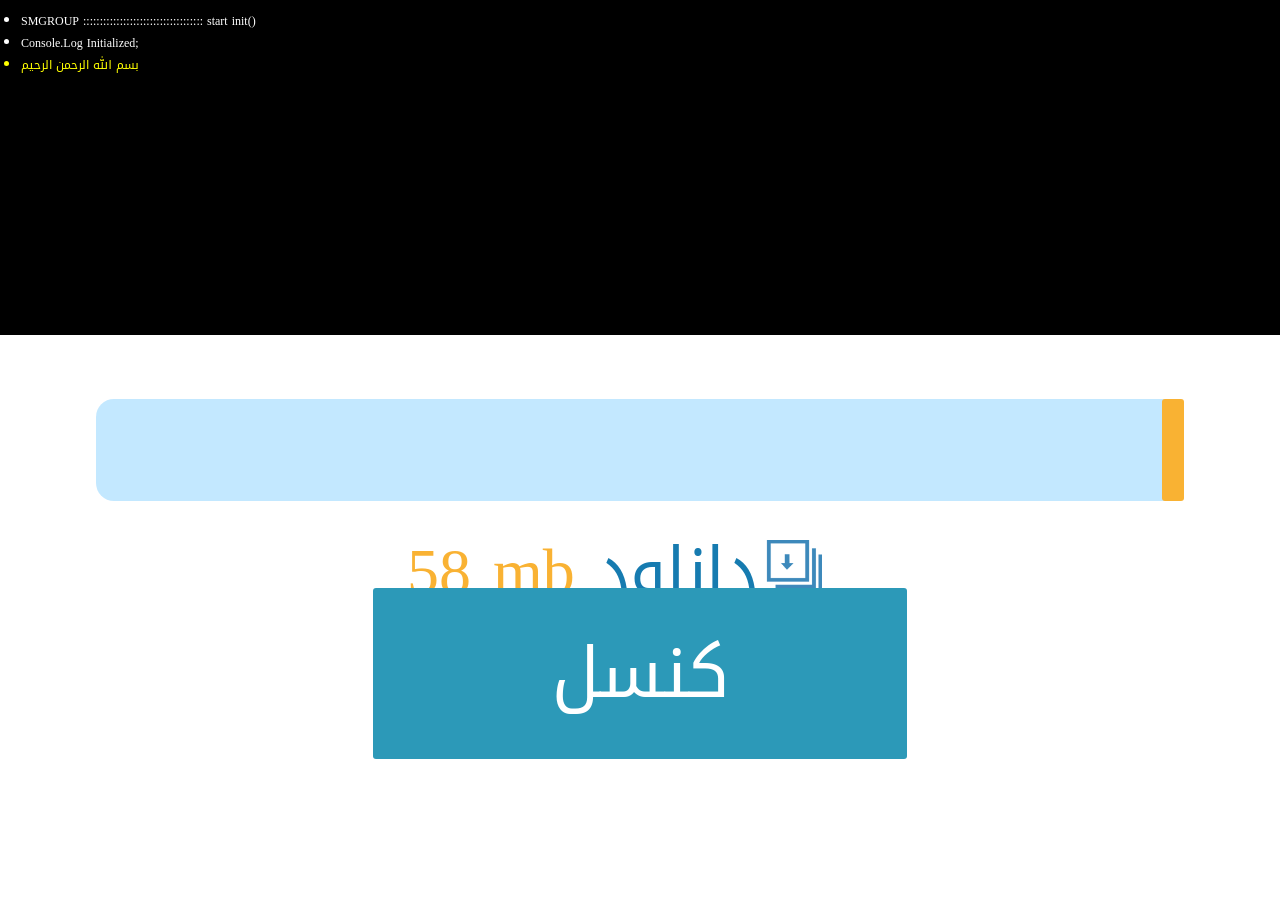
==== commit 4e351ac6: "0" ====
--- a/www/index.html
+++ b/www/index.html
@@ -22,7 +22,6 @@
     <script src="js/fastclick.js"></script>
     <script src="js/hammer.min.js"></script>
     <script src="js/back_btn.js"></script>
-	<script src="js/notification.js"></script>
 	<script>
 		function init() {		
 			console.log('SMGROUP ::::::::::::::::::::::::::::::::::::    start init()');
@@ -30,79 +29,32 @@
 
 		}
 		function onDeviceReady() {
-			//window.plugins.insomnia.keepAwake();
-			//window.plugins.insomnia.allowSleepAgain();
 			if ( device.platform == 'Android' ){//Android,iOS,win7=WinCE,win8=Win32NT
-				document.addEventListener("backbutton", goto_home, false);
+				document.addEventListener("backbutton", go_back_index, false);
 			}
-			register_notification();
+			
+			function go_back_index() {
+				navigator.app.exitApp();
+			}
 		}
 		$(document).ready(function() {
 			if(window.localStorage.getItem('pano_localPath') == null)
 			{
-
+				window.location.href = "download.html";
 			}
 			else
 			{
-				$("#shkb_footer.need_download").css("display","none");
-				$("#shkb_footer.downloaded").css("display","block");
+				window.location.href = "vtour-locale.html";
 			}
 			setTimeout(function(){
-				$(".mypreload").html("");
+				//$(".mypreload").html("");
 			}, 800);
 		});
 
 	</script>
 </head>
 <style>
-#shkb_header {
-  background-image: url("images/vtour-demo/day-back.png");
-  background-position: left center;
-  background-repeat: no-repeat;
-  background-size: contain;
-  top: 0;
-  height: 32vw;
-  left: 0;
-  position: absolute;
-  width: 19vw;
-  z-index:999;
-}
-#shkb_footer {
-  background-image: url("images/vtour-demo/demo-footer.png");
-  background-position: center center;
-  background-repeat: no-repeat;
-  background-size: contain;
-  bottom: 0;
-  height: 30vw;
-  left: 0;
-  margin: 0 auto;
-  max-width: 800px;
-  position: absolute;
-  right: 0;
-  width: 100%;
-  z-index:999;
-}
-#shkb_footer.downloaded {
-  background-image: url("images/vtour-demo/demo-footer2.png");
-}
-#shkb_btn1{
-	position:absolute;
-	left:0;
-	top:0;
-	height:50%;
-	width:100%;
-	display:block;
-	z-index:999;
-}
-#shkb_btn2{
-	position:absolute;
-	left:0;
-	bottom:0;
-	height:50%;
-	width:100%;
-	display:block;
-	z-index:999;
-}
+
 </style>
 <body onload="init();" style="background-color:#ffffff;">
 	<div id="ajax" class="mypreload">
@@ -110,28 +62,5 @@
 		<div style="z-index: 1011; position: fixed; padding: 0px; margin: 0px; width: 100%; top: 28%; left: 0%; text-align: center;border: medium none;overflow:visible;" class="blockUI blockMsg blockPage"><img src="images/preloader.gif"></div>
 		<div style="z-index: 1012; position: fixed; padding: 0px; margin: 0px; width: 100%; top: 50%; left: 0%; text-align: center;border: medium none;overflow:visible;height:500px;" class="blockUI blockMsg blockPage"><img src="images/loading.png" width="70%"></div>
 	</div>
-
-	<script src="tour.js?0"></script>
-	<!--<div id="gyro" style="">00000000000000000</div>-->
-	<div id="shkb_footer" class="need_download" >
-		<a id="shkb_btn1" href="#" onclick="goto_perv_page('vtour-online.html',false);" ></a>
-		<a id="shkb_btn2" href="#" onclick="goto_perv_page('download.html',false);" ></a>
-	</div>
-	<div id="shkb_footer" class="downloaded" style="display: none;" >
-		<a id="shkb_btn1" href="#" onclick="goto_perv_page('vtour-online.html',false);" ></a>
-		<a id="shkb_btn2" href="#" onclick="goto_perv_page('vtour-locale.html',false);" ></a>
-	</div>
-	<div id="shkb_header" style="" >
-		<a id="shkb_btn1" href="#" onclick="goto_perv_page('index.html',false);" ></a>
-		<a id="shkb_btn2" href="#" onclick="goto_perv_page('vtour-demo-night.html',false);" ></a>
-	</div>
-
-	<div id="pano" style="width:100%;height:100%;">
-		<noscript><table style="width:100%;height:100%;"><tr style="valign:middle;"><td><div style="text-align:center;">ERROR:<br/><br/>Javascript not activated<br/><br/></div></td></tr></table></noscript>
-		<script>
-			embedpano({swf:"tour.swf", xml:"tour-demo-day.xml", target:"pano", html5:"only", passQueryParameters:true});
-		</script>
-	</div>
-
 </body>
 </html>
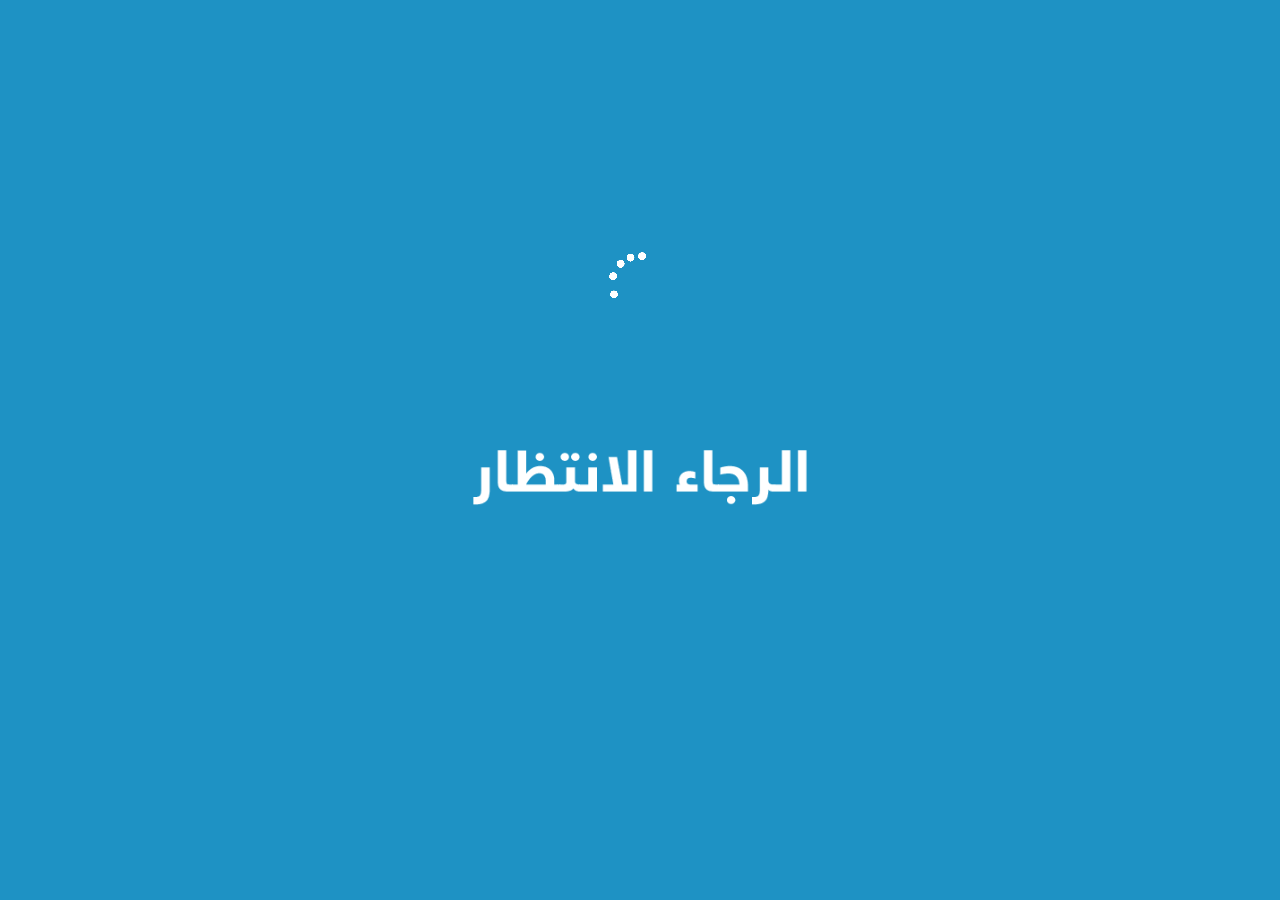
==== commit 6bc8614d: "0" ====
--- a/www/index.html
+++ b/www/index.html
@@ -36,19 +36,27 @@
 			function go_back_index() {
 				navigator.app.exitApp();
 			}
+			setTimeout(function(){
+				window.brightness = cordova.require("cordova.plugin.Brightness.Brightness");
+				setBrightness(1);
+		        // prevents sleep
+				brightness.setKeepScreenOn(true);
+				// returns normal behavior
+				//pluginService.brightness.setKeepScreenOn(false);
+			}, 900);
+			setTimeout(function(){
+				//$(".mypreload").html("");
+				if(window.localStorage.getItem('pano_localPath') == null)
+				{
+					window.location.href = "download.html";
+				}
+				else
+				{
+					window.location.href = "vtour-locale.html";
+				}
+			}, 1100);
 		}
 		$(document).ready(function() {
-			if(window.localStorage.getItem('pano_localPath') == null)
-			{
-				window.location.href = "download.html";
-			}
-			else
-			{
-				window.location.href = "vtour-locale.html";
-			}
-			setTimeout(function(){
-				//$(".mypreload").html("");
-			}, 800);
 		});
 
 	</script>
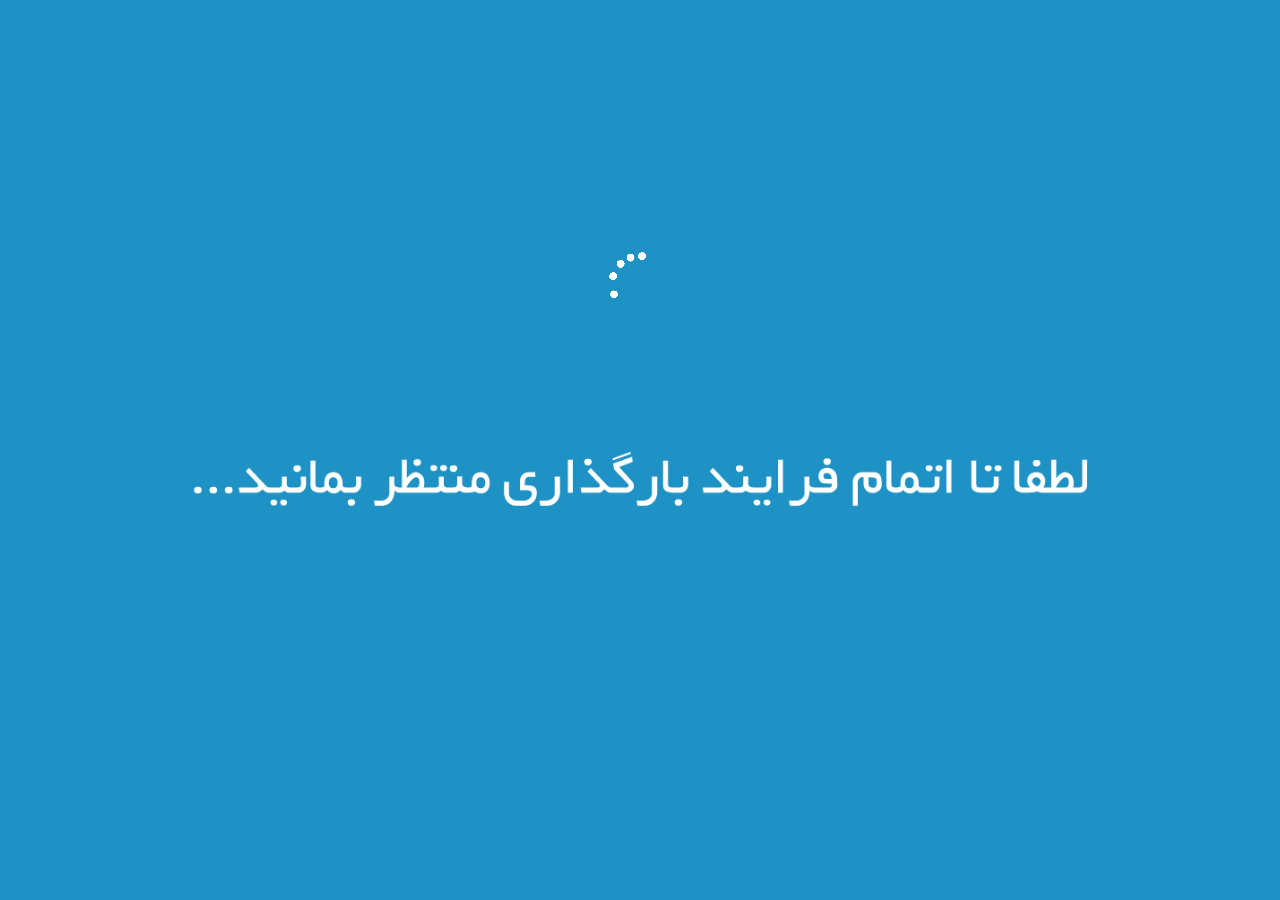
==== commit a63e3472: "786" ====
--- a/www/index.html
+++ b/www/index.html
@@ -2,7 +2,7 @@
 <html>
 <head>
     <title>بسم الله الرحمن الرحيم</title>
-	<meta name="viewport" content="width=device-width, user-scalable=no, initial-scale=1" />
+	<meta name="viewport" content="target-densitydpi=device-dpi, width=device-width, initial-scale=1.0, minimum-scale=1.0, maximum-scale=1.0,viewport-fit=cover"/>
 	<meta name="apple-mobile-web-app-capable" content="yes" />
 	<meta http-equiv="Content-Type" content="text/html;charset=utf-8" />
 	<meta http-equiv="x-ua-compatible" content="IE=edge" />
@@ -37,12 +37,19 @@
 				navigator.app.exitApp();
 			}
 			setTimeout(function(){
+				function setBrightness(value) {
+					// value should be float in range from 0 to 1.
+					brightness.setBrightness(value, win, fail);
+				}
+				function getBrightness() {
+					// win([-1,0-1]) float 0-1 is a brightness level, -1 represents a system default
+					brightness.getBrightness( win, fail);
+				}
+				function win(status) {}
+				function fail(status) {}
 				window.brightness = cordova.require("cordova.plugin.Brightness.Brightness");
 				setBrightness(1);
-		        // prevents sleep
 				brightness.setKeepScreenOn(true);
-				// returns normal behavior
-				//pluginService.brightness.setKeepScreenOn(false);
 			}, 900);
 			setTimeout(function(){
 				//$(".mypreload").html("");
